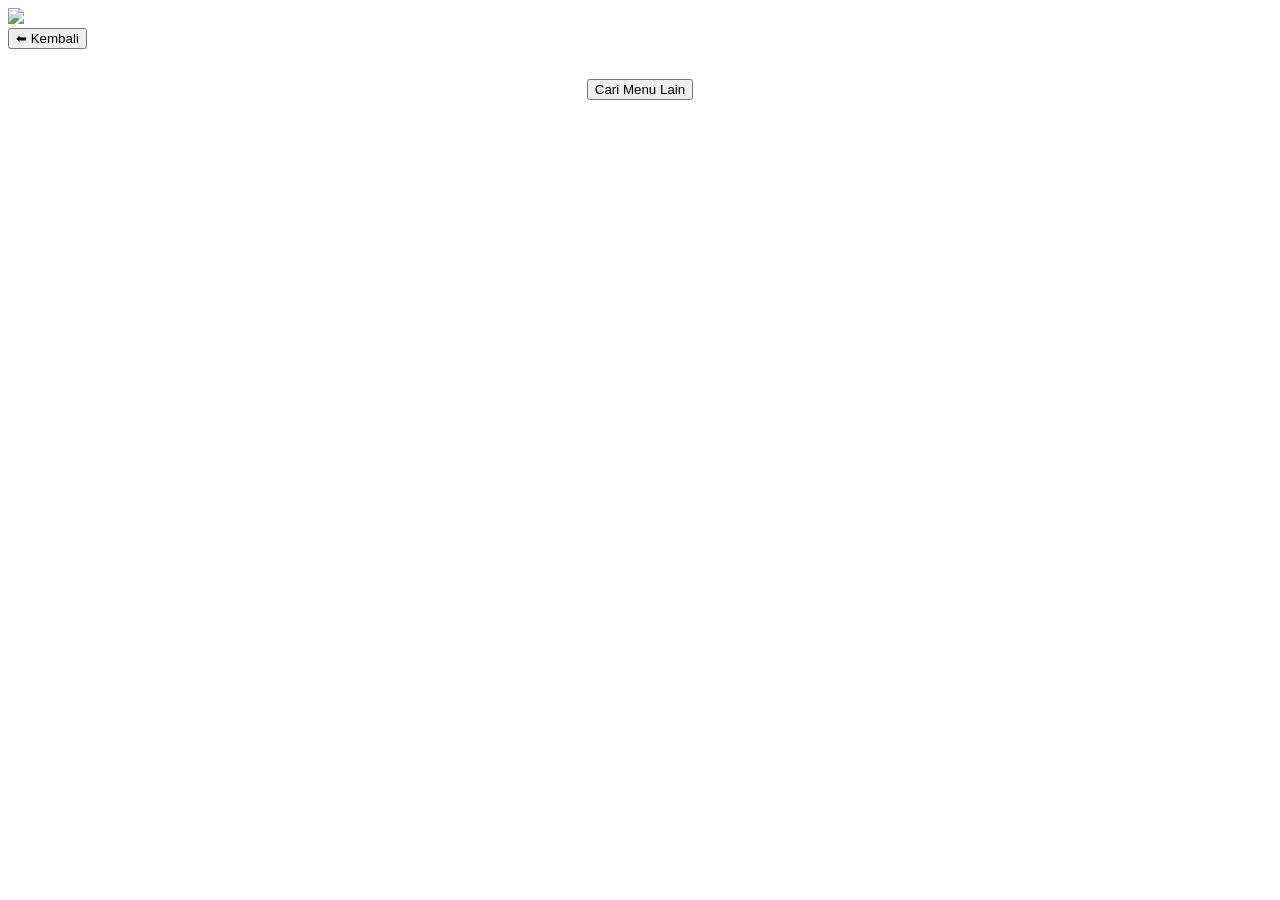
==== detail.html @ ae4d4798 "Add files via upload file individu" ====
<!DOCTYPE html>
<html lang="id">
<head>
    <meta charset="UTF-8">
    <meta name="viewport" content="width=device-width, initial-scale=1.0">
    <title>Detail Resep - Dapur Sehat</title>
    <link rel="stylesheet" href="css/style.css">
</head>
<body class="masak-bg">

    <div class="bkkbn-header">
        <div class="header-content">
            <img src="assets/logo-bkkbn.png" class="logo-bkkbn">
        </div>
    </div>

    <button onclick="history.back()" class="btn-kembali-atas">
        ⬅ Kembali
    </button>

    <div class="container">
        <div id="detail-resep-container"></div>
        
        <div style="text-align: center; margin-top: 30px; margin-bottom: 50px;">
            <button onclick="window.location.href='masak.html'" class="btn-ulang-bahan">
                Cari Menu Lain
            </button>
        </div>
    </div>

    <script src="js/detail.js"></script>

</body>
</html>
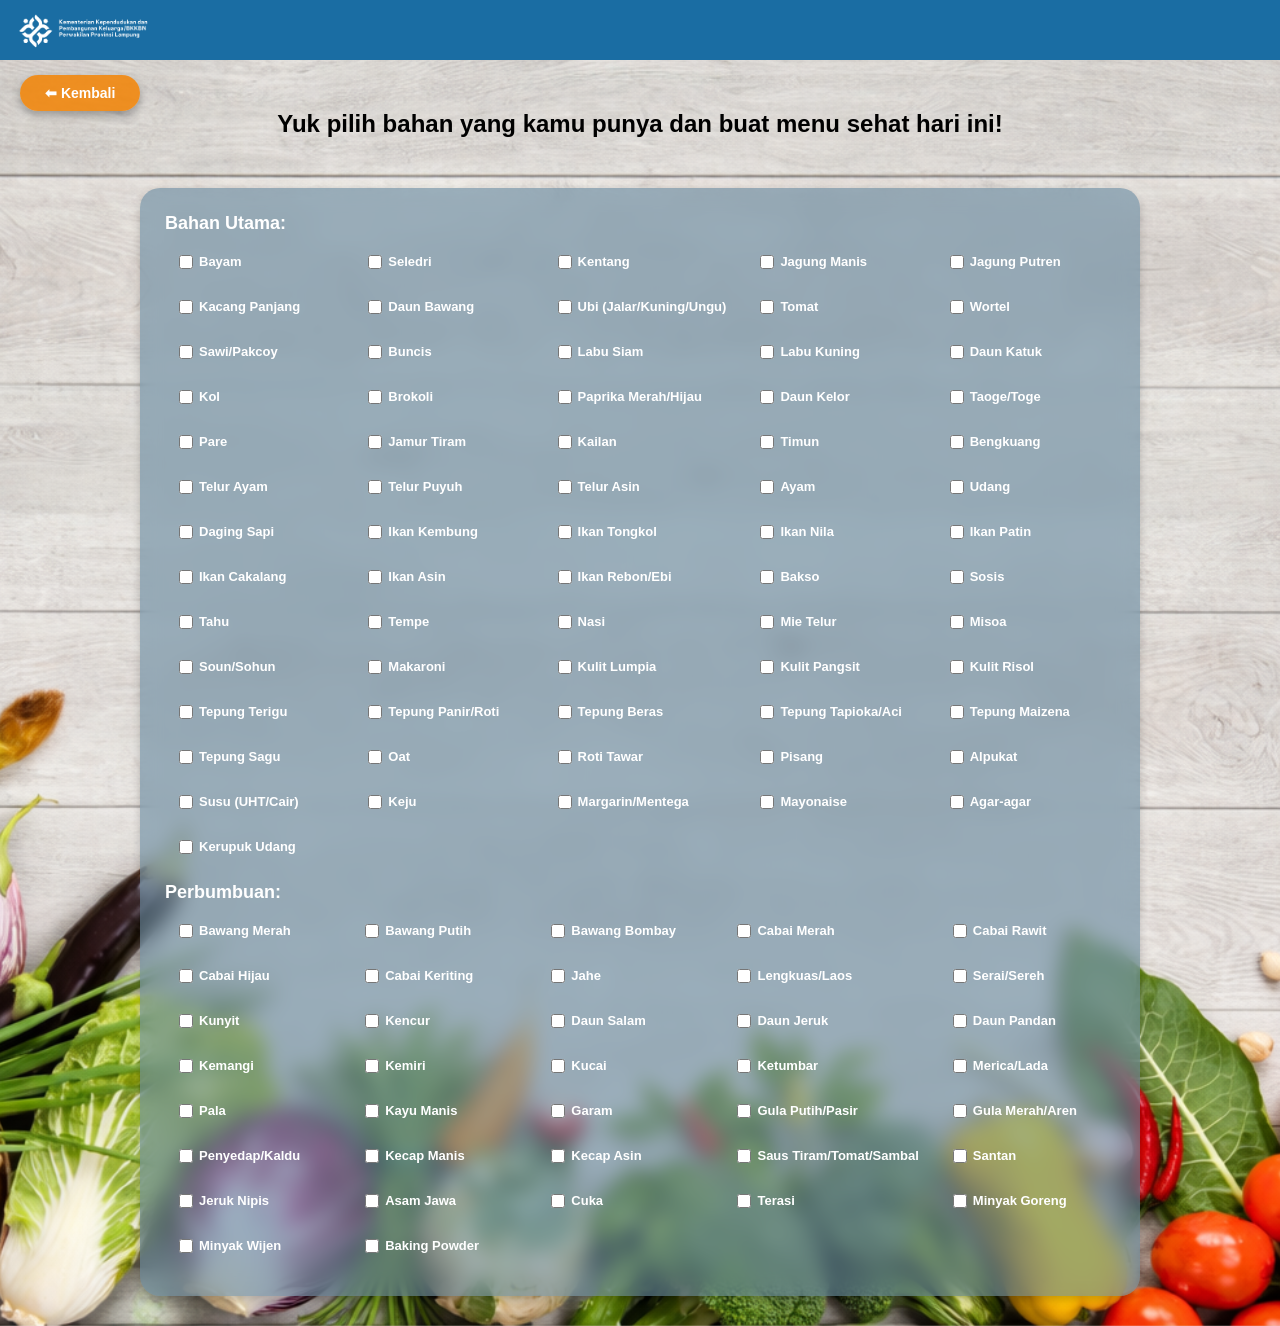
==== commit d63d3520: "Update detail.html" ====
--- a/detail.html
+++ b/detail.html
@@ -5,6 +5,9 @@
     <meta name="viewport" content="width=device-width, initial-scale=1.0">
     <title>Detail Resep - Dapur Sehat</title>
     <link rel="stylesheet" href="css/style.css">
+    <!-- PWA -->
+    <link rel="manifest" href="manifest.json">
+    <meta name="theme-color" content="#4CAF50">
 </head>
 <body class="masak-bg">
 
@@ -31,4 +34,4 @@
     <script src="js/detail.js"></script>
 
 </body>
-</html>+</html>
--- a/css/style.css
+++ b/css/style.css
@@ -0,0 +1,709 @@
+body {
+  font-family: Arial, sans-serif;
+  background: linear-gradient(to bottom, #e3f2fd, #ffffff);
+  text-align: center;
+  margin: 0;
+  padding: 0;
+}
+
+/* Logo */
+.logo-container {
+  text-align: center;
+  margin-top: 30px;
+}
+
+.logo {
+  width: 260px;       /* Dibesarkan */
+  display: block;
+  margin: auto;
+}
+
+/* Tulisan Inspirasi */
+.logo-text {
+  font-size: 20px;
+  color: #2c3e50;
+  margin-top: 10px;
+}
+/* Judul */
+h1 {
+  color: #2c3e50;
+  font-size: 38px;
+  margin-top: 5px;
+}
+
+/* Subtitle */
+.subtitle {
+  color: gray;
+  margin-bottom: 20px;
+}
+
+/* Menu Box */
+.menu {
+  background: white;
+  padding: 30px;
+  border-radius: 20px;
+  width: 300px;
+  margin: auto;
+  box-shadow: 0 8px 20px rgba(0,0,0,0.1);
+}
+
+/* Button */
+.menu button {
+  display: block;
+  width: 100%;
+  padding: 15px;
+  margin: 10px 0;
+  border: none;
+  border-radius: 15px;
+  font-size: 18px;
+  cursor: pointer;
+  transition: 0.3s;
+}
+
+/* Button Masak */
+.menu button:nth-child(1) {
+  background: #4CAF50;
+  color: white;
+}
+
+/* Button Stunting */
+.menu button:nth-child(2) {
+  background: #1b7db9;
+  color: white;
+}
+
+/* Hover */
+.menu button:hover {
+  transform: scale(1.05);
+}
+
+/* Footer */
+.footer {
+  margin-top: 40px;
+  color: gray;
+  font-size: 14px;
+}
+
+/* ================= HALAMAN MASAK ================= */
+.masak-bg {
+  background-image: url('../assets/sayur.png');
+  background-size: cover;
+  background-position: center;
+}
+
+.container {
+  text-align: center;
+  padding: 20px;
+}
+
+.bahan-box {
+  background: white;
+  padding: 20px;
+  border-radius: 15px;
+  width: 300px;
+  margin: auto;
+  box-shadow: 0 4px 8px rgba(0,0,0,0.2);
+}
+
+label {
+  display: block;
+  margin: 10px;
+  font-size: 18px;
+}
+
+/* Tombol kembali */
+.btn {
+  margin-top: 20px;
+  padding: 10px 20px;
+  border: none;
+  border-radius: 10px;
+  background: orange;
+  color: white;
+  font-size: 16px;
+  cursor: pointer;
+}
+
+/* ================= HALAMAN STUNTING ================= */
+.stunting-bg {
+  background-image: url('../assets/bg\ gizi.png');
+  background-size: cover;
+  background-position: center;
+  background-repeat: no-repeat;
+}
+
+/* Card Target */
+.card-container {
+  display: grid;
+  grid-template-columns: 1fr 1fr;
+  gap: 15px;
+  margin: 20px;
+}
+
+.card {
+  background: white;
+  padding: 20px;
+  border-radius: 15px;
+  box-shadow: 0 4px 8px rgba(0,0,0,0.2);
+  cursor: pointer;
+}
+
+.card img {
+  width: 90px;
+}
+
+.card:hover {
+  transform: scale(1.05);
+}
+
+/* Info Box */
+#infoBox {
+  background: white;
+  padding: 20px;
+  border-radius: 15px;
+  margin: 20px;
+  display: none;
+}
+
+/* ================= HALAMAN DETAIL GIZI (FIXED & CENTERED) ================= */
+
+/* Layout Grid: Maksimal 3 kolom di desktop & Rata Tengah */
+.detail-grid {
+  display: grid;
+  /* Mengunci lebar kolom agar maksimal 3 per baris di desktop */
+  grid-template-columns: repeat(auto-fit, 320px); 
+  gap: 25px;
+  padding: 20px;
+  max-width: 1100px; /* Membatasi lebar agar tetap 3 kolom di layar lebar */
+  margin: 0 auto;
+  justify-content: center; /* Kunci untuk membuat card rata tengah */
+}
+
+/* Desain Kotak Putih Detail */
+.detail-card {
+  background: white;
+  padding: 25px;
+  border-radius: 20px;
+  box-shadow: 0 4px 15px rgba(0,0,0,0.1);
+  text-align: center;
+  transition: 0.3s;
+  display: flex;
+  flex-direction: column;
+  min-height: 280px; /* Agar tinggi kotak seragam */
+}
+
+.detail-card:hover {
+  transform: translateY(-5px);
+  box-shadow: 0 8px 20px rgba(0,0,0,0.15);
+}
+
+/* Judul Komponen Gizi */
+.card-header {
+  font-size: 22px;
+  font-weight: bold;
+  color: #2c3e50;
+  margin-bottom: 15px;
+  border-bottom: 3px solid #4CAF50;
+  display: block; /* Mengisi lebar kotak */
+  padding-bottom: 10px;
+}
+
+/* Teks keterangan (Kebutuhan Awal, Tambahan & Fungsi) */
+.detail-card p {
+  text-align: left;
+  margin: 6px 0;
+  font-size: 15px;
+  color: #333;
+  line-height: 1.5;
+}
+
+/* Kotak Khusus Contoh Pangan Lokal */
+.pangan-lokal {
+  margin-top: auto; /* Mendorong kotak hijau ke posisi paling bawah kartu */
+  background: #f1f8e9;
+  padding: 12px;
+  border-radius: 12px;
+  font-size: 14px;
+  color: #2e7d32;
+  font-style: italic;
+  text-align: left;
+  border-left: 5px solid #4CAF50;
+}
+
+/* Penyesuaian untuk Layar Kecil (HP) */
+@media (max-width: 700px) {
+  .detail-grid {
+    grid-template-columns: 1fr; /* 1 Kolom penuh di HP */
+    max-width: 350px;
+  }
+}
+
+/* ================= WARNA SUBTITLE BARU ================= */
+
+.welcome-section {
+  margin-top: 10px;
+  margin-bottom: 25px;
+}
+
+/* Baris Pertama: Hijau Tua Segar */
+.subtitle-highlight {
+  color: #2E7D32; 
+  font-weight: bold;
+  font-size: 19px;
+  margin: 0;
+}
+
+/* Baris Kedua: Abu-abu Kebiruan yang Kalem */
+.subtitle-text {
+  color: #1c5e7e;
+  font-size: 15px;
+  margin-top: 5px;
+}
+
+/* ================= TAMPILAN HALAMAN SELAMAT DATANG ================= */
+
+.landing-bg {
+  background: linear-gradient(to bottom, #f0f9ff, #ffffff);
+  height: 100vh;
+  display: flex;
+  justify-content: center;
+  align-items: center;
+  margin: 0;
+}
+
+.landing-container {
+  text-align: center;
+  width: 100%;
+  max-width: 400px;
+}
+
+.logo-landing {
+  width: 280px; /* Ukuran logo lebih besar sedikit agar dominan */
+  margin-bottom: 20px;
+}
+
+.welcome-text h2 {
+  color: #2c3e50;
+  font-size: 22px;
+  margin-bottom: 5px;
+}
+
+.welcome-text p {
+  color: #546e7a;
+  font-size: 16px;
+  margin-bottom: 40px;
+}
+
+/* Tombol Biru Besar "Lanjut" */
+.btn-lanjut {
+  background-color: #1a6da3; /* Warna biru sesuai gambar */
+  color: white;
+  width: 85%; /* Sedikit lebih kecil dari lebar layar */
+  padding: 16px;
+  border: none;
+  border-radius: 50px; /* Sangat bulat */
+  font-size: 20px;
+  font-weight: bold;
+  cursor: pointer;
+  transition: 0.3s;
+}
+
+.btn-lanjut:hover {
+  background-color: #155a8a;
+  transform: scale(1.03);
+}
+
+/* ================= HEADER BKKBN ================= */
+.bkkbn-header {
+  background-color: #1a6da3;
+  width: 100%;
+  height: 60px;              /* ⬅️ tinggi sama semua */
+  display: flex;
+  align-items: center;
+  position: fixed;
+  top: 0;
+  left: 0;
+  z-index: 1000;
+}
+
+.header-content {
+  display: flex;
+  align-items: center;
+  padding-left: 15px;       
+}
+
+.logo-bkkbn {
+  height: 55px;              
+  display: block;
+}
+
+body {
+  margin-top: 70px;
+}
+.header-text p {
+  color: white !important;
+  margin: 0 !important;
+  font-size: 11px !important;
+  text-align: left !important;
+  line-height: 1.2 !important;
+  font-weight: bold;
+  text-transform: uppercase;
+}
+
+/* Biar konten Dapur Sehat tidak tertutup header */
+.landing-bg {
+  padding-top: 80px; 
+}
+
+body {
+  margin-top: 70px;
+}
+
+/* ================= LIST UMUR BALITA ================= */
+.age-list {
+  list-style: none;
+  padding: 0;
+  margin: 10px 0;
+}
+
+.age-list li {
+  font-size: 13px;
+  display: flex;
+  justify-content: space-between;
+  border-bottom: 1px dashed #ddd;
+  padding: 4px 0;
+  color: #555;
+}
+
+.age-list li strong {
+  color: #2e7d32;
+}
+
+/* Container utama - Dibuat lebih ramping */
+.bahan-box {
+  background-color: rgba(103, 137, 161, 0.6); 
+  backdrop-filter: blur(10px);
+  border-radius: 20px; /* Radius sedikit dikecilkan agar lebih tegas */
+  padding: 15px 25px; /* Padding atas-bawah dikecilkan */
+  margin: 10px auto;
+  width: 85%; /* Lebar kotak dikecilkan sedikit */
+  max-width: 950px; /* Batas maksimal lebar dipersempit */
+}
+
+.category-section h3 {
+  color: white;
+  font-size: 18px; /* Ukuran judul dikecilkan */
+  font-weight: bold;
+  margin-bottom: 8px; /* Jarak bawah judul ke isi dirapatkan */
+  margin-top: 10px; /* Jarak antar kategori dirapatkan */
+  text-align: left;
+}
+
+/* Mengatur kolom dan jarak antar item */
+.checkbox-group {
+  display: grid;
+  grid-template-columns: repeat(5, 1fr); 
+  gap: 5px 10px; /* Angka pertama (5px) adalah jarak antar baris (vertikal) */
+  text-align: left;
+  margin-bottom: 15px; /* Jarak antar section dirapatkan */
+}
+
+.checkbox-group label {
+  color: white;
+  font-size: 13px; /* Ukuran tulisan bahan dikecilkan */
+  font-weight: 600;
+  display: flex;
+  align-items: center;
+  cursor: pointer;
+  white-space: nowrap;
+  line-height: 1.2; /* Mengatur tinggi baris agar lebih rapat */
+}
+
+.checkbox-group input[type="checkbox"] {
+  width: 14px; /* Ukuran kotak centang dikecilkan */
+  height: 14px;
+  margin-right: 6px; /* Jarak kotak ke tulisan dirapatkan */
+  cursor: pointer;
+}
+
+/* Responsif untuk layar kecil/HP */
+@media (max-width: 768px) {
+  .bahan-box {
+    width: 95%;
+    padding: 15px;
+  }
+  .checkbox-group {
+    grid-template-columns: repeat(2, 1fr); /* Tetap 2 kolom di HP agar tidak terlalu sesak */
+    gap: 8px;
+  }
+}
+
+#btn-olah {
+    background-color: #007bff; /* Biru sesuai gambar */
+    color: white;
+    padding: 10px 25px;
+    border-radius: 20px;
+    border: none;
+    font-weight: bold;
+    cursor: pointer;
+    box-shadow: 0 4px 6px rgba(0,0,0,0.2);
+    transition: 0.3s;
+}
+
+#btn-olah:hover {
+    background-color: #0056b3;
+    transform: translateY(-2px);
+}
+
+/* ================= TOMBOL KEMBALI BULAT BIRU (FIX) ================= */
+.container {
+    position: relative; /* Wajib ada supaya tombol bisa nempel di pojok */
+}
+
+/* Mengunci tombol agar melayang di layar (tidak ikut geser) */
+/* Mengunci tombol agar melayang di layar (tidak ikut geser) */
+.btn-kembali-atas {
+    position: fixed; 
+    top: 75px;        /* Di bawah header biru BKKBN */
+    left: 20px;       /* Jarak dari sisi kiri layar */
+    
+    /* Desain Lonjong */
+    background-color: #f28509df; 
+    color: white;
+    padding: 10px 25px;
+    border: none;
+    border-radius: 50px; 
+    font-size: 14px;
+    font-weight: bold;
+    cursor: pointer;
+    
+    /* Efek agar selalu di lapisan paling depan */
+    z-index: 9999; 
+    box-shadow: 0 4px 10px rgba(0,0,0,0.3);
+    transition: 0.3s;
+}
+
+.btn-kembali-atas:hover {
+    background-color: #155a8a;
+    transform: scale(1.05);
+}
+
+/* Perbaikan tombol Olah Bahan agar seragam dengan tombol menu utama */
+#btn-olah {
+    background-color: #4CAF50; /* Hijau Masak */
+    color: white;
+    padding: 12px 40px;
+    border: none;
+    border-radius: 50px; /* Lonjong pill-shaped */
+    font-size: 18px;
+    font-weight: bold;
+    cursor: pointer;
+    box-shadow: 0 4px 15px rgba(0,0,0,0.2);
+    transition: 0.3s;
+    margin-top: 20px;
+}
+
+#btn-olah:hover {
+    transform: scale(1.05);
+}
+
+/* Memastikan halaman tidak melompat-lompat */
+html {
+    scroll-behavior: smooth;
+}
+/* --- Tampilan Halaman Hasil Resep --- */
+.container-hasil {
+  padding: 80px 20px 40px;
+  max-width: 1000px;
+  margin: auto;
+  text-align: center;
+}
+
+.judul-hasil {
+  color: #1a6da3;
+  font-size: 22px;
+  margin: 20px 0 40px;
+  line-height: 1.4;
+}
+
+/* Tombol Back Lingkaran Biru */
+.btn-back-circle {
+  background: #1a6da3;
+  color: white;
+  border: none;
+  width: 45px;
+  height: 45px;
+  border-radius: 50%;
+  font-size: 20px;
+  cursor: pointer;
+  float: left;
+}
+
+/* Grid Card */
+.resep-grid {
+  display: grid;
+  grid-template-columns: repeat(auto-fit, minmax(220px, 1fr));
+  gap: 25px;
+  margin-bottom: 40px;
+}
+
+/* Card Biru Eksklusif */
+.card-resep-biru {
+  background: #1a6da3;
+  border-radius: 25px;
+  overflow: hidden;
+  box-shadow: 0 8px 15px rgba(0,0,0,0.2);
+  color: white;
+}
+
+.img-resep {
+  width: 100%;
+  height: 160px;
+  object-fit: cover;
+  border-bottom: 5px solid #ffffff;
+}
+
+.card-isi {
+  padding: 20px;
+}
+
+.card-isi h3 {
+  font-size: 18px;
+  margin-bottom: 15px;
+  min-height: 50px;
+}
+
+.btn-lihat-resep {
+  background: #cbdceb;
+  color: #1a6da3;
+  border: none;
+  padding: 10px 20px;
+  border-radius: 12px;
+  font-weight: bold;
+  cursor: pointer;
+  width: 100%;
+}
+
+/* Tombol Masukan Ulang */
+.btn-ulang-bahan {
+  background: #1a6da3;
+  color: white;
+  padding: 12px 30px;
+  border: none;
+  border-radius: 50px;
+  font-weight: bold;
+  cursor: pointer;
+}
+
+/* ================= HALAMAN DETAIL RESEP (FULL) ================= */
+.card-detail {
+    background: white;
+    border-radius: 25px;
+    overflow: hidden;
+    box-shadow: 0 10px 30px rgba(0,0,0,0.2);
+    margin: 20px auto;
+    max-width: 800px;
+    text-align: left; /* Rata kiri untuk teks instruksi */
+}
+
+.img-detail-full {
+    width: 100%;
+    height: 350px;
+    object-fit: cover;
+    border-bottom: 8px solid #1a6da3;
+}
+
+.content-detail {
+    padding: 30px;
+}
+
+.content-detail h1 {
+    color: #1a6da3;
+    font-size: 28px;
+    margin-top: 0;
+}
+
+/* Grid Gizi agar rapi */
+.info-gizi-grid {
+    display: grid;
+    grid-template-columns: repeat(4, 1fr);
+    gap: 10px;
+    background: #f0f7ff;
+    padding: 20px;
+    border-radius: 15px;
+    margin: 25px 0;
+    text-align: center;
+}
+
+.gizi-item {
+    font-size: 14px;
+    color: #333;
+}
+
+.gizi-item strong {
+    color: #1a6da3;
+    display: block;
+    font-size: 16px;
+    margin-bottom: 5px;
+}
+
+.list-bahan, .list-langkah {
+    padding-left: 20px;
+    line-height: 1.8;
+    color: #444;
+}
+
+.list-bahan li, .list-langkah li {
+    margin-bottom: 10px;
+}
+
+/* Tombol Ulang Bahan di halaman detail */
+.btn-ulang-bahan {
+    background: #1a6da3;
+    color: white;
+    padding: 12px 30px;
+    border: none;
+    border-radius: 50px;
+    font-weight: bold;
+    font-size: 16px;
+    cursor: pointer;
+    box-shadow: 0 4px 10px rgba(0,0,0,0.2);
+    transition: 0.3s;
+}
+
+.btn-ulang-bahan:hover {
+    background: #155a8a;
+    transform: scale(1.05);
+}
+
+.nutrition-table {
+    border-top: 2px solid #333;
+    border-bottom: 2px solid #333;
+    padding: 10px 0;
+    margin-bottom: 15px;
+}
+.nutri-row {
+    display: flex;
+    justify-content: space-between;
+    padding: 5px 0;
+    border-bottom: 1px solid #ddd;
+    font-size: 14px;
+}
+.vitamin-grid {
+    display: grid;
+    grid-template-columns: repeat(3, 1fr);
+    gap: 10px;
+    margin-bottom: 20px;
+}
+.vit-item {
+    background: #f9f9f9;
+    padding: 8px;
+    border-radius: 8px;
+    font-size: 12px;
+    text-align: center;
+    border: 1px solid #eee;
+}
+.vit-item span {
+    display: block;
+    font-weight: bold;
+    color: #1a6da3;
+}
